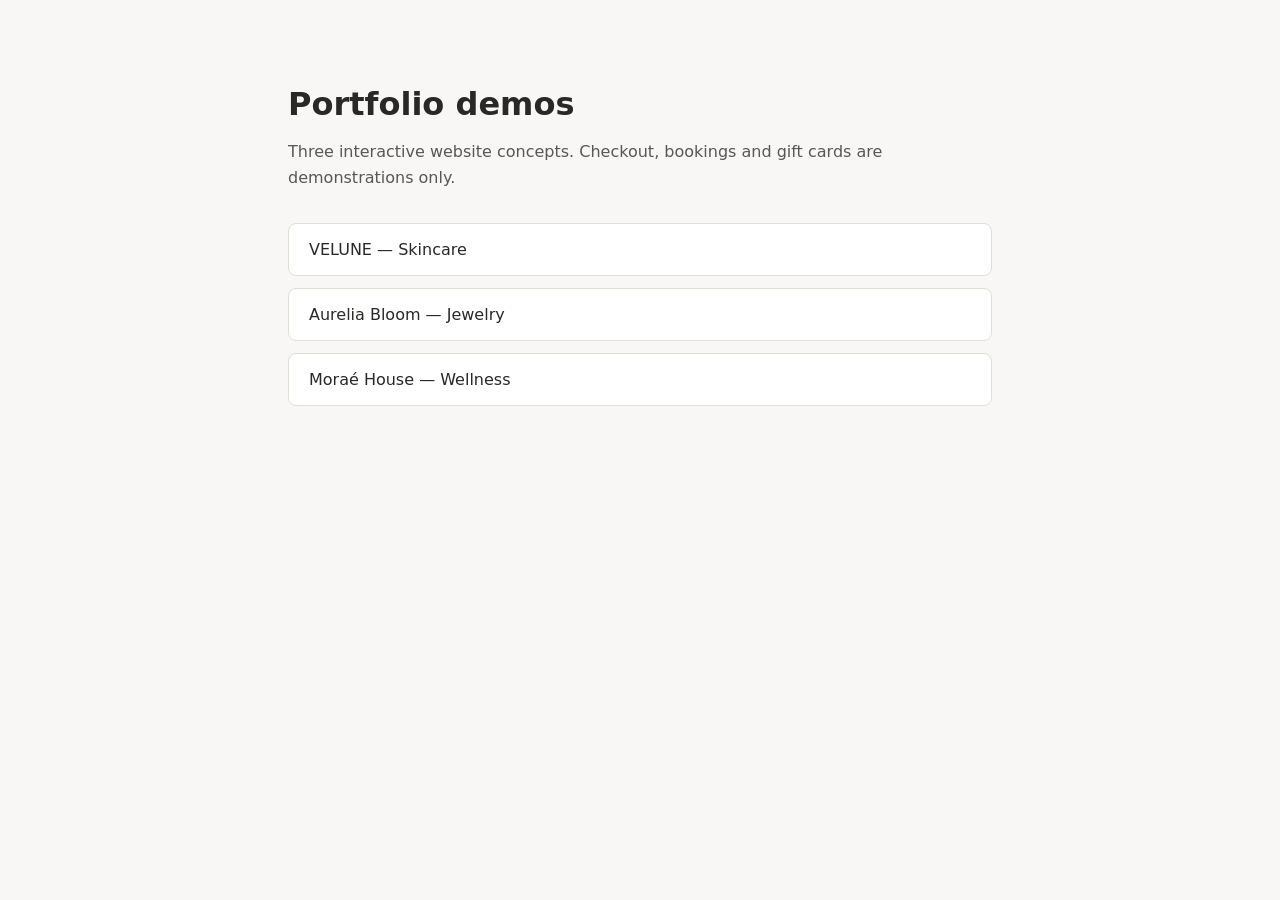
==== index.html @ a6be50e5 "Publish three portfolio demos" ====
<!doctype html>
<html lang="en">
  <head>
    <meta charset="utf-8" />
    <meta name="viewport" content="width=device-width, initial-scale=1" />
    <meta name="robots" content="noindex" />
    <title>Portfolio demos</title>
    <style>
      :root { color-scheme: light; font-family: system-ui, sans-serif; }
      body { max-width: 44rem; margin: 0 auto; padding: 4rem 1.5rem; background: #f8f7f5; color: #292827; }
      h1 { font-size: 2rem; margin-bottom: .5rem; }
      p { line-height: 1.6; color: #595754; }
      ul { list-style: none; padding: 0; display: grid; gap: .75rem; margin-top: 2rem; }
      a { display: block; padding: 1rem 1.25rem; background: white; border: 1px solid #e1ded9; border-radius: .5rem; color: inherit; text-decoration: none; }
      a:hover, a:focus-visible { border-color: #77716b; text-decoration: underline; }
    </style>
  </head>
  <body>
    <main>
      <h1>Portfolio demos</h1>
      <p>Three interactive website concepts. Checkout, bookings and gift cards are demonstrations only.</p>
      <ul>
        <li><a href="./velune-skincare/">VELUNE — Skincare</a></li>
        <li><a href="./aurelia-bloom/">Aurelia Bloom — Jewelry</a></li>
        <li><a href="./morae-house/">Moraé House — Wellness</a></li>
      </ul>
    </main>
  </body>
</html>
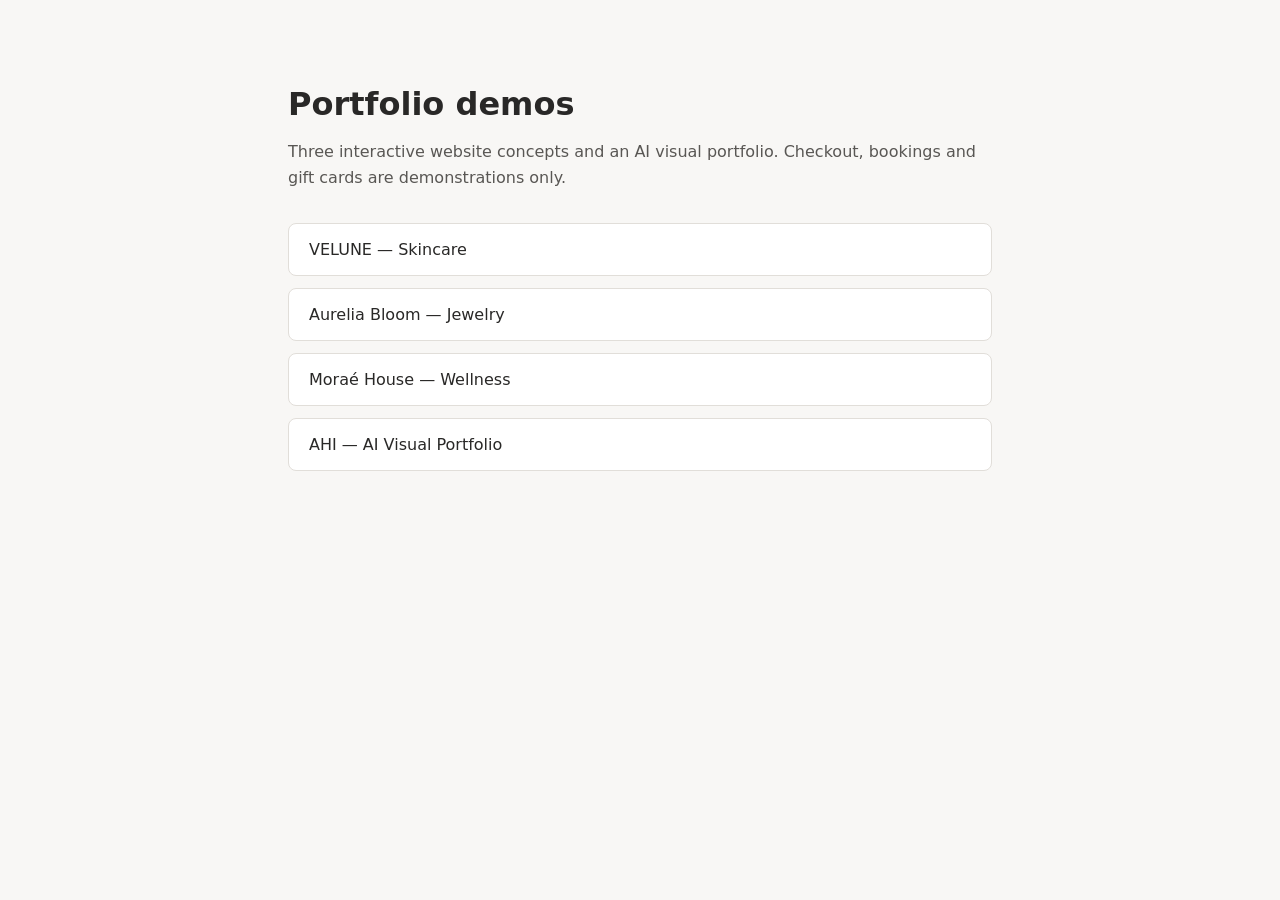
==== commit 0ad25916: "Add AHI visual portfolio as fourth link" ====
--- a/index.html
+++ b/index.html
@@ -18,11 +18,12 @@
   <body>
     <main>
       <h1>Portfolio demos</h1>
-      <p>Three interactive website concepts. Checkout, bookings and gift cards are demonstrations only.</p>
+      <p>Three interactive website concepts and an AI visual portfolio. Checkout, bookings and gift cards are demonstrations only.</p>
       <ul>
         <li><a href="./velune-skincare/">VELUNE — Skincare</a></li>
         <li><a href="./aurelia-bloom/">Aurelia Bloom — Jewelry</a></li>
         <li><a href="./morae-house/">Moraé House — Wellness</a></li>
+        <li><a href="./ahi-visual-portfolio/">AHI — AI Visual Portfolio</a></li>
       </ul>
     </main>
   </body>
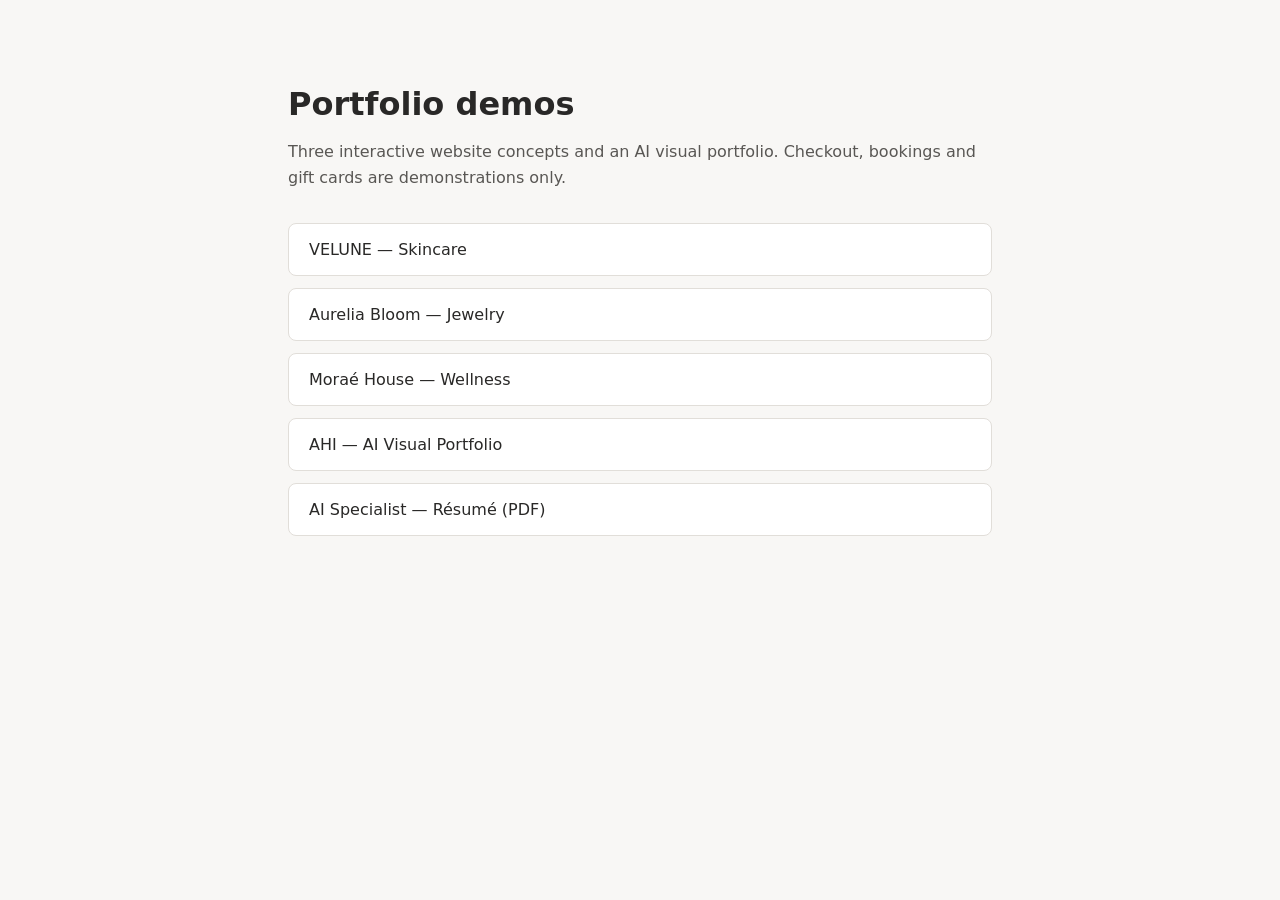
==== commit ec6dac7d: "Link AI specialist resume PDF from homepage" ====
--- a/index.html
+++ b/index.html
@@ -24,6 +24,7 @@
         <li><a href="./aurelia-bloom/">Aurelia Bloom — Jewelry</a></li>
         <li><a href="./morae-house/">Moraé House — Wellness</a></li>
         <li><a href="./ahi-visual-portfolio/">AHI — AI Visual Portfolio</a></li>
+        <li><a href="./resume_ai_specialist.pdf">AI Specialist — Résumé (PDF)</a></li>
       </ul>
     </main>
   </body>
